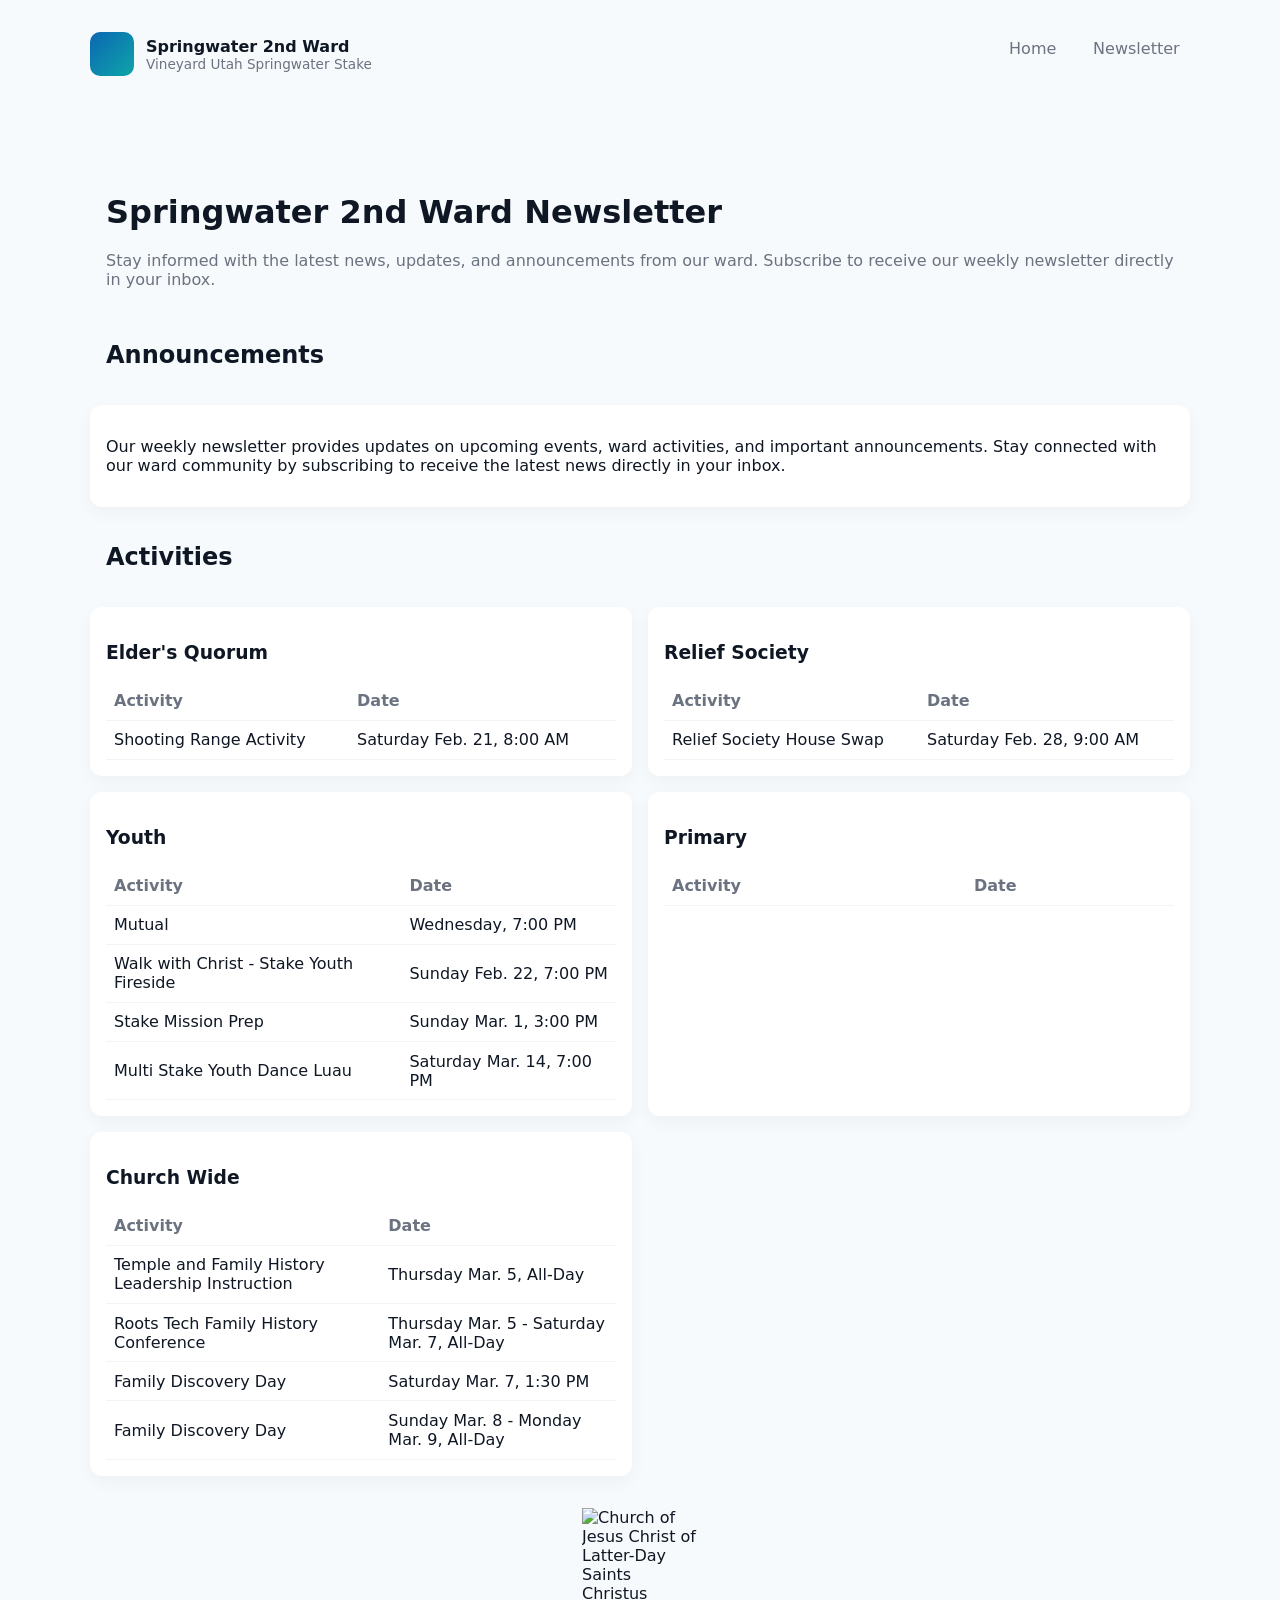
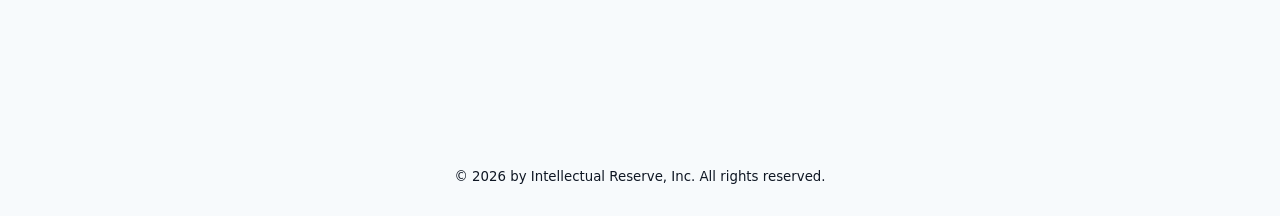
==== newsletter.html @ 12792d0a "Initial Commit" ====
<!doctype html>
<html lang="en">

<head>
    <meta charset="utf-8" />
    <meta name="viewport" content="width=device-width,initial-scale=1" />
    <title>Ward Website — Programs</title>
    <meta name="description" content="Ward Newsletter" />
    <link rel="stylesheet" href="styles.css" />
    <script src="https://kit.fontawesome.com/2ba85fff21.js" crossorigin="anonymous"></script>
</head>

<body>
    <main class="container" role="main">
        <header>
            <a class="brand" href="/springwater-second/index.html">
                <div class="logo" aria-hidden="true">
                    <i class="fas fa-place-of-worship fa-lg"></i>
                </div>
                <div>
                    <div class="bold">Springwater 2nd Ward</div>
                    <div class="sub-head-text">Vineyard Utah Springwater Stake</div>
                </div>
            </a>

            <nav aria-label="Primary navigation">
                <a href="/springwater-second/index.html">Home</a>
                <a href="/springwater-second/newsletter.html" aria-current="page">Newsletter</a>
            </nav>
        </header>
        <div class="news-grid">
            <div class="col-med-4 col-12 padding-16" aria-labelledby="hero-title">
                <div>
                    <h1 class="margin-bottom-20">Springwater 2nd Ward Newsletter</h1>
                    <p class="lead">Stay informed with the latest news, updates, and announcements from our ward.
                        Subscribe to receive our weekly newsletter directly in your inbox.</p>
                </div>
            </div>

            <div class="col-med-4 col-12 padding-left-16">
                <h2>Announcements</h2>
            </div>

            <section class="card col-med-4 col-12" aria-labelledby="news-letter">

                <p class="card-text">Our weekly newsletter provides updates on upcoming events, ward activities, and
                    important announcements. Stay connected with our ward community by subscribing to receive the latest
                    news directly in your inbox.
                </p>
            </section>

            <div class="col-med-4 col-12 padding-left-16">
                <h2>Activities</h2>
            </div>

            <section class="card col-2 col-6" aria-labelledby="activities">
                <h3>Elder's Quorum</h3>
                <table>
                    <tbody>
                        <tr>
                            <th>Activity</th>
                            <th>Date</th>
                        </tr>
                        <tr>
                            <td class="font-weight-500">Shooting Range Activity</td>
                            <td>Saturday Feb. 21, 8:00 AM</td>
                        </tr>
                    </tbody>
                </table>
            </section>
            <section class="card col-2 col-6" aria-labelledby="activities">
                <h3>Relief Society</h3>
                <table>
                    <tbody>
                        <tr>
                            <th>Activity</th>
                            <th>Date</th>
                        </tr>
                        <tr>
                            <td class="font-weight-500">Relief Society House Swap</td>
                            <td>Saturday Feb. 28, 9:00 AM</td>
                        </tr>
                    </tbody>
                </table>
            </section>
            <section class="card col-2 col-6" aria-labelledby="activities">
                <h3>Youth</h3>
                <table>
                    <tbody>
                        <tr>
                            <th>Activity</th>
                            <th>Date</th>
                        </tr>
                        <tr>
                            <td class="font-weight-500">Mutual</td>
                            <td>Wednesday, 7:00 PM</td>
                        </tr>
                        <tr>
                            <td class="font-weight-500">Walk with Christ - Stake Youth Fireside</td>
                            <td>Sunday Feb. 22, 7:00 PM</td>
                        </tr>
                        <tr>
                            <td class="font-weight-500">Stake Mission Prep</td>
                            <td>Sunday Mar. 1, 3:00 PM</td>
                        </tr>
                        <tr>
                            <td class="font-weight-500">Multi Stake Youth Dance Luau</td>
                            <td>Saturday Mar. 14, 7:00 PM</td>
                        </tr>
                    </tbody>
                </table>
            </section>
            <section class="card col-2 col-6" aria-labelledby="activities">
                <h3>Primary</h3>
                <table>
                    <tbody>
                        <tr>
                            <th>Activity</th>
                            <th>Date</th>
                        </tr>
                    </tbody>
                </table>
            </section>
            <section class="card col-2 col-6" aria-labelledby="activities">
                <h3>Church Wide</h3>
                <table>
                    <tbody>
                        <tr>
                            <th>Activity</th>
                            <th>Date</th>
                        </tr>
                        <tr>
                            <td class="font-weight-500">Temple and Family History Leadership Instruction</td>
                            <td>Thursday Mar. 5, All-Day</td>
                        </tr>
                        <tr>
                            <td class="font-weight-500">Roots Tech Family History Conference</td>
                            <td>Thursday Mar. 5 - Saturday Mar. 7, All-Day</td>
                        </tr>
                        <tr>
                            <td class="font-weight-500">Family Discovery Day</td>
                            <td>Saturday Mar. 7, 1:30 PM</td>
                        </tr>
                        <tr>
                            <td class="font-weight-500">Family Discovery Day</td>
                            <td>Sunday Mar. 8 - Monday Mar. 9, All-Day</td>
                        </tr>
                    </tbody>
                </table>
            </section>
        </div>

        <footer class="display-flex flex-column align-items-center">
            <img class="christus-img"
                src="https://www.churchofjesuschrist.org/imgs/0fd2691a8a019111765601085628ed5183d2c812/full/200%2C/0/default"
                alt="Church of Jesus Christ of Latter-Day Saints Christus" />
            <small>&copy; <span id="year"></span> by Intellectual Reserve, Inc. All
                rights reserved.</small>
        </footer>
    </main>

    <script src="main.js"></script>
</body>

</html>
---- styles.css ----
:root {
  --brand: #0b67b2;
  --muted: #6b7280;
  --bg: #f7fafc;
  --card: #ffffff;
  --radius: 12px;
  --max: 1100px;
  --gap: 1.25rem;
  font-family:
    Inter,
    system-ui,
    -apple-system,
    "Segoe UI",
    Roboto,
    "Helvetica Neue",
    Arial;
}

* {
  box-sizing: border-box;
}

html,
body {
  height: 100%;
}

body {
  margin: 0;
  background: var(--bg);
  color: #0f1724;
  -webkit-font-smoothing: antialiased;
  -moz-osx-font-smoothing: grayscale;
  padding-top: 2rem; 
  padding-bottom: 2rem;
  display: flex;
  align-items: flex-start;
  justify-content: center;
}

.container {
  width: 100%;
  max-width: var(--max);
}

header {
  display: flex;
  flex-direction: column;
  align-items: center;
  justify-content: space-between;
  gap: var(--gap);
  margin-bottom: 5rem;
}

.sub-head-text {
  color: var(--muted);
  font-size: 0.85rem;
}

.brand {
  display: flex;
  align-items: center;
  gap: 0.75rem;
  text-decoration: none;
  color: inherit;
}

.logo {
  width: 44px;
  height: 44px;
  border-radius: 10px;
  background: linear-gradient(135deg, var(--brand), #0ea5a9);
  display: flex;
  align-items: center;
  justify-content: center;
  color: #ffffff;
  font-weight: 700;
  font-size: 1.05rem;
}

nav {
  display: flex;
  gap: 1rem;
  align-items: center;
}

nav a {
  color: var(--muted);
  text-decoration: none;
  padding: 0.45rem 0.65rem;
  border-radius: 8px;
}

nav a:hover {
  background: #eef2ff;
  color: var(--brand);
}

.hero {
  background: var(--card);
  padding: 1.25rem;
  border-radius: var(--radius);
  box-shadow: 0 6px 18px rgba(3, 7, 18, 0.06);
  display: flex;
  flex-direction: column;
  gap: 1rem;
  margin-bottom: 1.25rem;
}

.hero-top {
  display: flex;
  align-items: center;
  justify-content: space-between;
  gap: var(--gap);
}

.title {
  font-size: 1.3rem;
  font-weight: 700;
  margin: 0;
}

.lead {
  color: var(--muted);
  margin: 0;
}

.grid {
  display: grid;
  gap: var(--gap);
  grid-template-columns: 1fr;
}

.news-grid {
  display: grid;
  gap: var(--gap);
  grid-template-columns: 1fr;
}

section.card {
  background: var(--card);
  padding: 1rem;
  border-radius: 12px;
  box-shadow: 0 6px 18px rgba(3, 7, 18, 0.04);
}

.programs {
  display: grid;
  grid-template-columns: repeat(auto-fit, minmax(220px, 1fr));
  gap: 1rem;
}

.program {
  padding: 1rem;
  border-radius: 10px;
  background: linear-gradient(180deg, #fff, #fbfdff);
  border: 1px solid #eef2ff;
}

.program h3 {
  margin: 0 0 0.5rem 0;
}

.program p {
  margin: 0;
  color: var(--muted);
  font-size: 0.95rem;
}

table {
  width: 100%;
  border-collapse: collapse;
}

th,
td {
  padding: 0.6rem 0.5rem;
  text-align: left;
  border-bottom: 1px solid #f1f5f9;
}

th {
  font-weight: 600;
  color: var(--muted);
}

.cta {
  display: inline-flex;
  gap: 0.5rem;
  align-items: center;
  background: var(--brand);
  color: white;
  padding: 0.5rem 0.75rem;
  border-radius: 8px;
  text-decoration: none;
}

footer {
  position: relative;
  bottom: 0;
  left: 0;
  width: 100%;
  padding: 2rem;
}

form {
  display: flex;
  flex-direction: column;
  gap: 0.5rem;
}

input,
textarea,
select {
  padding: 0.6rem 0.65rem;
  border-radius: 8px;
  border: 1px solid #e6eef8;
  background: white;
  font: inherit;
}

button {
  cursor: pointer;
  border: 0;
  background: var(--brand);
  color: white;
  padding: 0.6rem 0.85rem;
  border-radius: 8px;
}

.bold {
  font-weight: 700;
}

.font-weight-500 {
  font-weight: 500;
}

.display-flex {
  display: flex;
}

.flex-column {
  flex-direction: column;
}

.flex-col-row {
  display: flex;
  flex-direction: column;
}

.align-items-center {
  align-items: center;
}

.margin-4 {
  margin: 4px;
}

.margin-top-4 {
  margin-top: 4px;
}

.margin-left-4 {
  margin-left: 4px;
}

.margin-bottom-4 {
  margin-bottom: 4px;
}

.margin-right-4 {
  margin-right: 4px;
}

.padding-4 {
  padding: 4px;
}

.padding-top-4 {
  padding-top: 4px;
}

.padding-left-4 {
  padding-left: 4px;
}

.padding-bottom-4 {
  padding-bottom: 4px;
}

.padding-right-4 {
  padding-right: 4px;
}

.margin-8 {
  margin: 8px;
}

.margin-top-8 {
  margin-top: 8px;
}

.margin-left-8 {
  margin-left: 8px;
}

.margin-bottom-8 {
  margin-bottom: 8px;
}

.margin-right-8 {
  margin-right: 8px;
}

.padding-8 {
  padding: 8px;
}

.padding-top-8 {
  padding-top: 8px;
}

.padding-left-8 {
  padding-left: 8px;
}

.padding-bottom-8 {
  padding-bottom: 8px;
}

.padding-right-8 {
  padding-right: 8px;
}

.margin-16 {
  margin: 16px;
}

.margin-top-16 {
  margin-top: 16px;
}

.margin-left-16 {
  margin-left: 16px;
}

.margin-bottom-16 {
  margin-bottom: 16px;
}

.margin-right-16 {
  margin-right: 16px;
}

.padding-16 {
  padding: 16px;
}

.padding-top-16 {
  padding-top: 16px;
}

.padding-left-16 {
  padding-left: 16px;
}

.padding-bottom-16 {
  padding-bottom: 16px;
}

.padding-right-16 {
  padding-right: 16px;
}

.margin-20 {
  margin: 20px;
}

.margin-top-20 {
  margin-top: 20px;
}

.margin-left-20 {
  margin-left: 20px;
}

.margin-bottom-20 {
  margin-bottom: 20px;
}

.margin-right-20 {
  margin-right: 20px;
}

.padding-20 {
  padding: 20px;
}

.padding-top-20 {
  padding-top: 20px;
}

.padding-left-20 {
  padding-left: 20px;
}

.padding-bottom-20 {
  padding-bottom: 20px;
}

.padding-right-20 {
  padding-right: 20px;
}

.margin-40 {
  margin: 40px;
}

.margin-top-40 {
  margin-top: 40px;
}

.margin-left-40 {
  margin-left: 40px;
}

.margin-bottom-40 {
  margin-bottom: 40px;
}

.margin-right-40 {
  margin-right: 40px;
}

.padding-40 {
  padding: 40px;
}

.padding-top-40 {
  padding-top: 40px;
}

.padding-left-40 {
  padding-left: 40px;
}

.padding-bottom-40 {
  padding-bottom: 40px;
}

.padding-right-40 {
  padding-right: 40px;
}

.text-center {
  text-align: center;
}

.border-bottom {
  border-bottom: 2px solid #0b67b2;
}

.quote {
  font-style: italic;
  color: var(--muted);
  padding: 1rem;
  border-left: 4px solid #e0e7ff;
  background: #f8f9fe;
  border-radius: 8px;
}

.list-style-none {
  list-style: none;
  padding: 0;
  margin: 0;
}

.facebook {
  color: #1877f2;
}

.instagram {
  color: #e4405f;
}

.christus-img {
  width: 116px;
  height: 229px;
  margin-bottom: 2rem;
}

.hide-small-screen {
  display: none;
}

.contact-section {
  padding: 4rem 1.5rem;
  background-color: #f9f9f9;
}

.contact-section h2 {
  font-weight: 500;
  margin-bottom: 1rem;
}

.contact-description {
  color: #555;
  margin-bottom: 2rem;
  font-size: 0.95rem;
}

.form-wrapper iframe {
  width: 100%;
  height: 750px;
  border: none;
}

@media screen and (min-width: 768px) {
  body {
    padding: 2rem;
  }

  .grid {
    grid-template-columns: repeat(3, 1fr);
  }

   .news-grid {
    grid-template-columns: repeat(4, 1fr);
  }

  .col-med-4 {
    grid-column: span 4;
  }

  .col-3 {
    grid-column: span 3;
  }

  .col-2 {
    grid-column: span 2;
  }

  .col-1 {
    grid-column: span 1;
  }

  .flex-col-row {
    flex-direction: row;
  }

  header {
    flex-direction: row;
    align-items: flex-start;
    gap: 0.75rem;
  }

  .hide-small-screen {
    display: table-row;
  }

  .hide-big-screen {
    display: none;
  }
}

@media screen and (min-width: 1200px) {
  .grid {
    display: grid;
    grid-template-columns: repeat(12, 1fr);
    gap: 1rem;
  }

  .news-grid {
    display: grid;
    grid-template-columns: repeat(12, 1fr);
    gap: 1rem;
  }

  .col-12 {
    grid-column: span 12;
  }

  .col-8 {
    grid-column: span 8;
  }

  .col-6 {
    grid-column: span 6;
  }

  .col-4 {
    grid-column: span 4;
  }
}
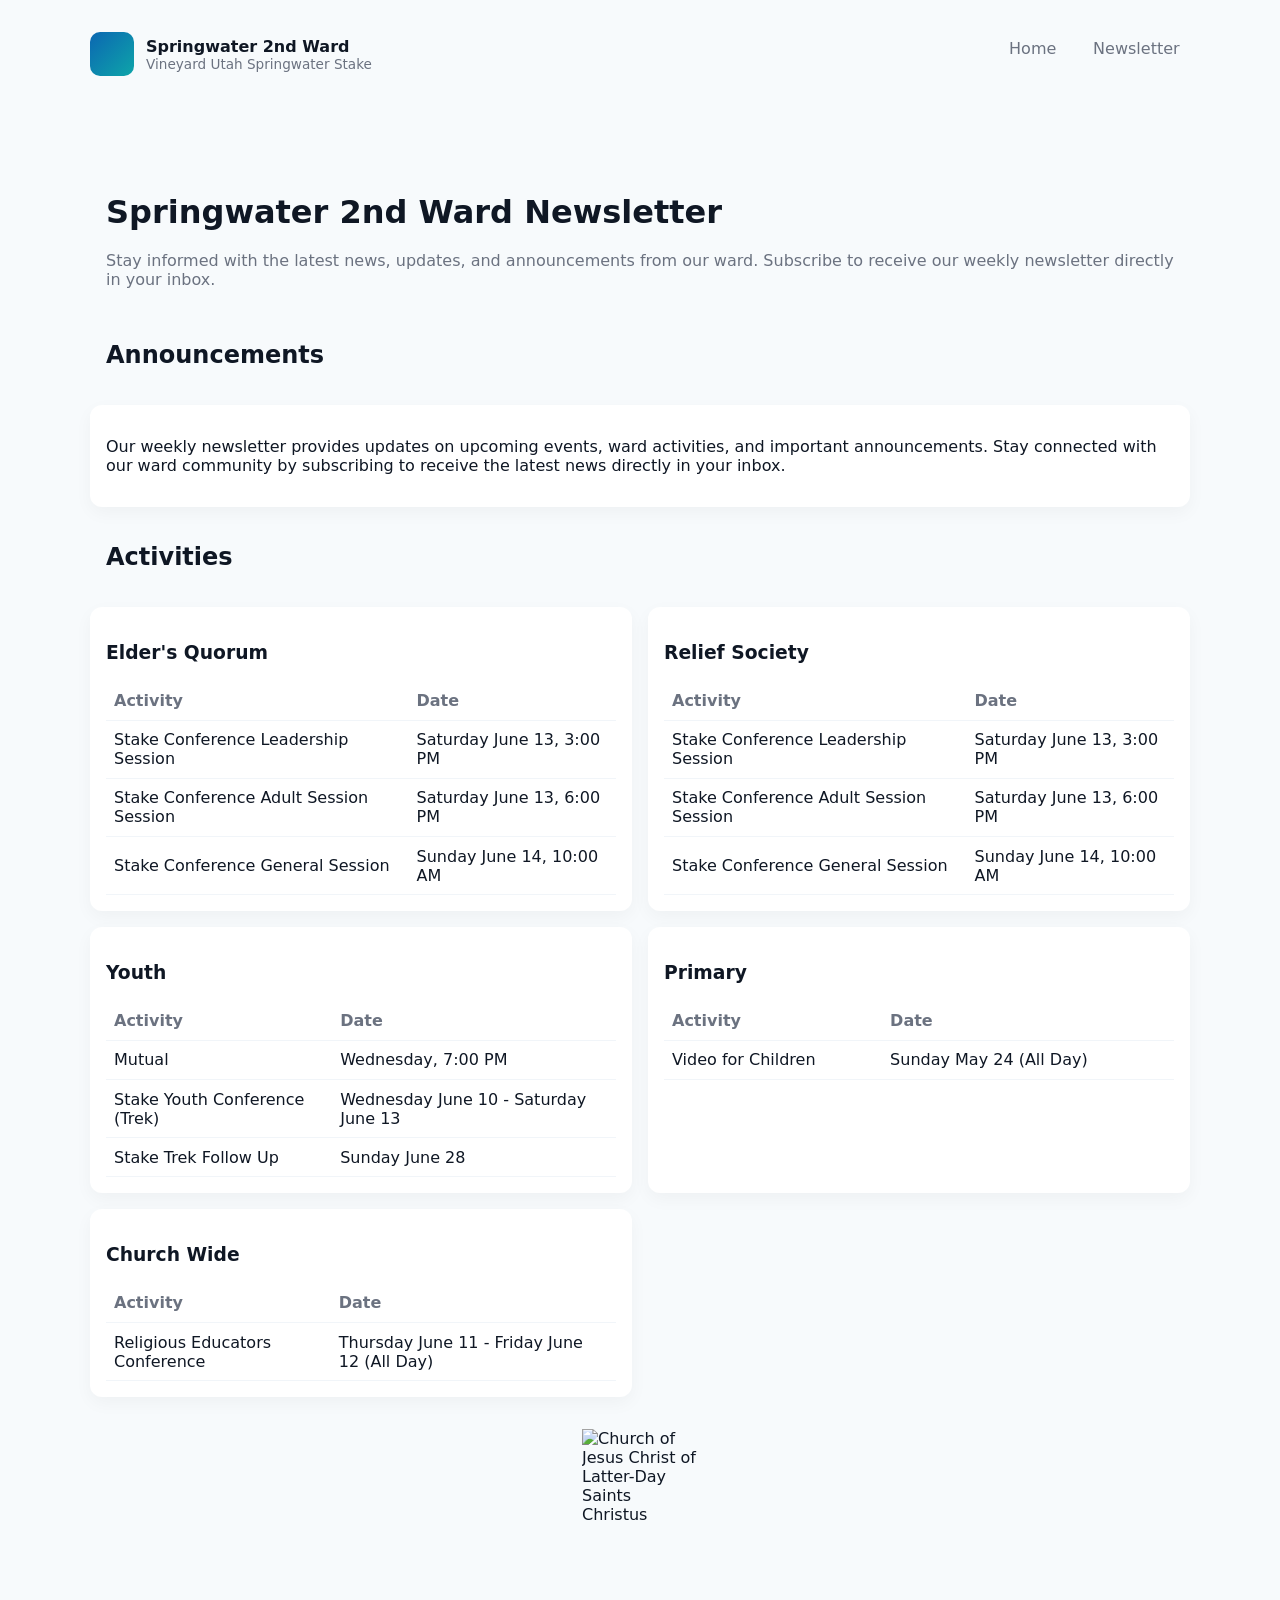
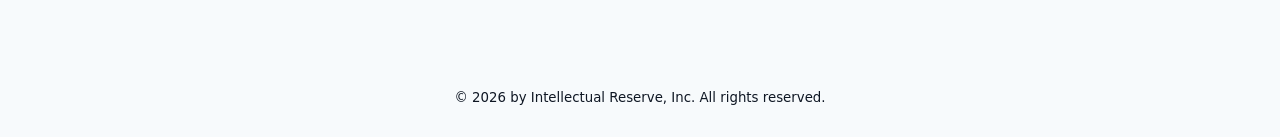
==== commit 6c5f75d4: "Updated newsletter events" ====
--- a/newsletter.html
+++ b/newsletter.html
@@ -13,7 +13,7 @@
 <body>
     <main class="container" role="main">
         <header>
-            <a class="brand" href="/springwater-second/index.html">
+            <a class="brand" href="/ward-website/index.html">
                 <div class="logo" aria-hidden="true">
                     <i class="fas fa-place-of-worship fa-lg"></i>
                 </div>
@@ -24,8 +24,8 @@
             </a>
 
             <nav aria-label="Primary navigation">
-                <a href="/springwater-second/index.html">Home</a>
-                <a href="/springwater-second/newsletter.html" aria-current="page">Newsletter</a>
+                <a href="/ward-website/index.html">Home</a>
+                <a href="/ward-website/newsletter.html" aria-current="page">Newsletter</a>
             </nav>
         </header>
         <div class="news-grid">
@@ -62,8 +62,17 @@
                             <th>Date</th>
                         </tr>
                         <tr>
-                            <td class="font-weight-500">Shooting Range Activity</td>
-                            <td>Saturday Feb. 21, 8:00 AM</td>
+                            <td class="font-weight-500">Stake Conference Leadership Session</td>
+                            <td>Saturday June 13, 3:00 PM</td>
+                        </tr>
+                        
+                        <tr>
+                            <td class="font-weight-500">Stake Conference Adult Session Session</td>
+                            <td>Saturday June 13, 6:00 PM</td>
+                        </tr>
+                        <tr>
+                            <td class="font-weight-500">Stake Conference General Session</td>
+                            <td>Sunday June 14, 10:00 AM</td>
                         </tr>
                     </tbody>
                 </table>
@@ -77,8 +86,17 @@
                             <th>Date</th>
                         </tr>
                         <tr>
-                            <td class="font-weight-500">Relief Society House Swap</td>
-                            <td>Saturday Feb. 28, 9:00 AM</td>
+                            <td class="font-weight-500">Stake Conference Leadership Session</td>
+                            <td>Saturday June 13, 3:00 PM</td>
+                        </tr>
+                        
+                        <tr>
+                            <td class="font-weight-500">Stake Conference Adult Session Session</td>
+                            <td>Saturday June 13, 6:00 PM</td>
+                        </tr>
+                        <tr>
+                            <td class="font-weight-500">Stake Conference General Session</td>
+                            <td>Sunday June 14, 10:00 AM</td>
                         </tr>
                     </tbody>
                 </table>
@@ -96,16 +114,12 @@
                             <td>Wednesday, 7:00 PM</td>
                         </tr>
                         <tr>
-                            <td class="font-weight-500">Walk with Christ - Stake Youth Fireside</td>
-                            <td>Sunday Feb. 22, 7:00 PM</td>
+                            <td class="font-weight-500">Stake Youth Conference (Trek)</td>
+                            <td>Wednesday June 10 - Saturday June 13</td>
                         </tr>
                         <tr>
-                            <td class="font-weight-500">Stake Mission Prep</td>
-                            <td>Sunday Mar. 1, 3:00 PM</td>
-                        </tr>
-                        <tr>
-                            <td class="font-weight-500">Multi Stake Youth Dance Luau</td>
-                            <td>Saturday Mar. 14, 7:00 PM</td>
+                            <td class="font-weight-500">Stake Trek Follow Up</td>
+                            <td>Sunday June 28</td>
                         </tr>
                     </tbody>
                 </table>
@@ -117,6 +131,10 @@
                         <tr>
                             <th>Activity</th>
                             <th>Date</th>
+                        </tr>
+                        <tr>
+                            <td class="font-weight-500">Video for Children</td>
+                            <td>Sunday May 24 (All Day)</td>
                         </tr>
                     </tbody>
                 </table>
@@ -130,20 +148,8 @@
                             <th>Date</th>
                         </tr>
                         <tr>
-                            <td class="font-weight-500">Temple and Family History Leadership Instruction</td>
-                            <td>Thursday Mar. 5, All-Day</td>
-                        </tr>
-                        <tr>
-                            <td class="font-weight-500">Roots Tech Family History Conference</td>
-                            <td>Thursday Mar. 5 - Saturday Mar. 7, All-Day</td>
-                        </tr>
-                        <tr>
-                            <td class="font-weight-500">Family Discovery Day</td>
-                            <td>Saturday Mar. 7, 1:30 PM</td>
-                        </tr>
-                        <tr>
-                            <td class="font-weight-500">Family Discovery Day</td>
-                            <td>Sunday Mar. 8 - Monday Mar. 9, All-Day</td>
+                            <td class="font-weight-500">Religious Educators Conference</td>
+                            <td>Thursday June 11 - Friday June 12 (All Day)</td>
                         </tr>
                     </tbody>
                 </table>
--- a/styles.css
+++ b/styles.css
@@ -236,6 +236,10 @@
   font-weight: 500;
 }
 
+.font-weight-400 {
+  font-weight: 400;
+}
+
 .display-flex {
   display: flex;
 }
